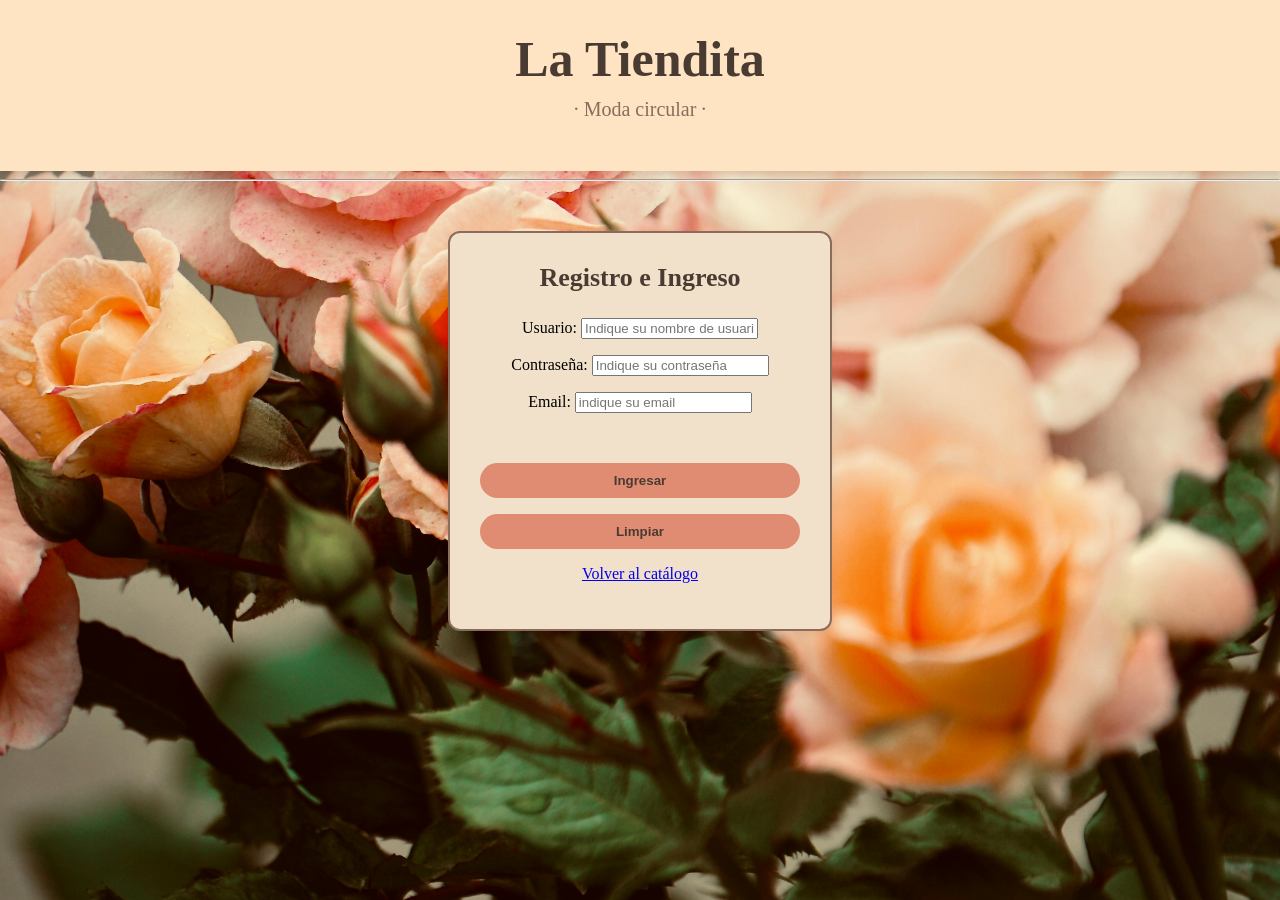
==== login.html @ a5907749 "Entrega final proyecto web" ====
<!DOCTYPE html>
<html lang="es">
<head>
    <meta charset="UTF-8">
    <meta name="viewport" content="width=device-width, initial-scale=1.0">
    <title>Iniciar Sesión - La Tiendita</title>
    <link rel="stylesheet" href="styles.css">
    <script src="código.js"></script>
</head>
<body>
    <div class="div1">
        <h1 class="tituloprin">La Tiendita</h1>
        <p class="moda">· Moda circular ·</p>
    </div>

    <hr>
    
    <div class="form-div">

        <h2>Registro e Ingreso</h2>
        
        <form>
            <p>Usuario: <input type="text" id="usuario" placeholder="Indique su nombre de usuario" required></p>
            <p>Contraseña: <input type="password" id="clave" placeholder="Indique su contraseña" required></p>
            <p>Email: <input type="email" id="email" placeholder="indique su email" required></p>
            <br>
            <p><button type="button" onclick="validar()" class="btn-accion"> Ingresar </button></p>
            <p><button type="button" onclick="limpiar()" class="btn-accion"> Limpiar </button></p> 
        </form>
        
        <p class="volver"> <a href="index.html"> Volver al catálogo </a> </p>
    </div>

</body>
</html>
---- styles.css ----
body {
    background-image: url('imagen-index.jpg'); 
    background-size: cover;
    background-position: center;
    background-attachment: fixed; /* Hace que la imagen se quede quieta al hacer scroll */
    text-align: center;
    margin: 0;
}

.div1 {
    background-color: bisque;
    padding: 30px 0; 
    box-shadow: 0 4px 6px rgba(0,0,0,0.1); /* Sombrita sutil para separar el encabezado */
}

.tituloprin {
    font-family: 'Times New Roman', Times, serif;
    font-size: 50px;
    color: #4a3b32;
    margin: 0;
}

.moda {
    font-family: 'Times New Roman', Times, serif;
    font-size: 20px;
    color: #8c6b5d; /* Tono marrón/rosado apagado */
    margin-top: 10px;
}

h2 {
    color: #4a3b32;
    font-family: 'Times New Roman', Times, serif;
}

.catalogo {
    display: flex;
    flex-wrap: wrap; /* Permite que las prendas bajen de línea si no entran */
    justify-content: center; /* Centra las tarjetas */
    gap: 25px; /* Espacio entre cada prenda */
    padding: 20px;
    max-width: 1000px;
    margin: 0 auto; /* Centra el catálogo en la página */
}

/* Tarjeta individual de cada prenda */
.prenda {
    background-color: rgb(241, 224, 202); /* Un cremita muy suave (floral white) */
    border: 2px solid #8c6b5d; /* Borde rosita claro (light pink) */
    border-radius: 12px; /* Bordes redondeados */
    width: 250px;
    padding: 15px;
    box-shadow: 0 4px 8px rgba(0,0,0,0.05); /* Sombra sutil */
    transition: transform 0.3s ease; /* Efecto suave de movimiento */
}

/* Efecto al pasar el mouse por encima de la prenda */
.prenda:hover {
    transform: translateY(-5px); /* Se levanta un poquito */
}

/* Imágenes de la ropa */
.img-prenda {
    width: 100%;
    height: 250px;
    object-fit: cover; /* Recorta la imagen para que quede cuadrada y prolija */
    border-radius: 8px;
}

/* Textos dentro de la tarjeta */
.prenda h3 {
    font-family: 'Times New Roman', Times, serif;
    color: #4a3b32;
    margin: 10px 0 5px 0;
    font-size: 22px;
}

.precio {
    color: #4a3b32; 
    font-weight: bold;
    font-size: 18px;
    margin-bottom: 15px;
}

/* Botón de acción */
.btn-accion {
    background-color: #e08c72; 
    color: #4a3b32; 
    border: none;
    padding: 10px 20px;
    border-radius: 20px; /* Botón bien redondeado */
    font-family: Arial, Helvetica, sans-serif;
    font-weight: bold;
    cursor: pointer;
    transition: background-color 0.3s ease;
    width: 100%;
}

.btn-accion:hover {
    background-color: #dc8065; /* color ligeramente más oscuro al pasar el mouse */
}

/* --- BARRA DE NAVEGACIÓN --- */
.nav {
    margin-top: 20px;
    display: flex;
    justify-content: center; /* Centra los botones perfectamente */
    gap: 15px; /* Espacio entre los botones */
}

/* Estilo de los botones del menú */
.btn-nav {
    text-decoration: none; /* Le saca el subrayado feo a los links */
    background-color: #e08c72; 
    color: #fffaf0; 
    padding: 10px 20px;
    border-radius: 20px; /* Botones redondeados */
    font-family: Arial, Helvetica, sans-serif;
    font-weight: bold;
    font-size: 15px;
    transition: background-color 0.3s ease;
}

.btn-nav:hover {
    background-color: #8c6b5d; /* Se pone marrón oscuro al pasar el mouse */
}

/* ESTILOS PARA FORMULARIOS (Login y Subir Ropa) */

.form-div {
    background-color: rgb(241, 224, 202); 
    border: 2px solid #8c6b5d; 
    border-radius: 12px;
    width: 320px;
    margin: 50px auto; /* Lo centra horizontalmente y le da espacio arriba */
    padding: 30px;
    box-shadow: 0 4px 8px rgba(0,0,0,0.05);
}

.form-div h2 {
    font-size: 26px;
    margin-bottom: 25px;
    margin-top: 0;
}

.form-div label {
    display: block; /* Pone la etiqueta arriba del cajón de texto */
    text-align: left;
    font-family: 'Times New Roman', Times, serif;
    color: #4a3b32;
    font-weight: bold;
    margin-bottom: 8px;
}

.input-form {
    width: 100%;
    padding: 10px;
    margin-bottom: 20px;
    border: 1px solid #8c6b5d;
    border-radius: 8px;
    box-sizing: border-box; /* Evita que el padding ensanche de más el input */
    font-family: Arial, Helvetica, sans-serif;
}

/* Pequeño efecto para cuando hacés clic en el cajón de texto */
.input-form:focus {
    outline: none;
    border-color: #e08c72;
    box-shadow: 0 0 5px rgba(224, 140, 114, 0.5);
}

.volver {
    color: #4a3b32;
    text-decoration: none;
}
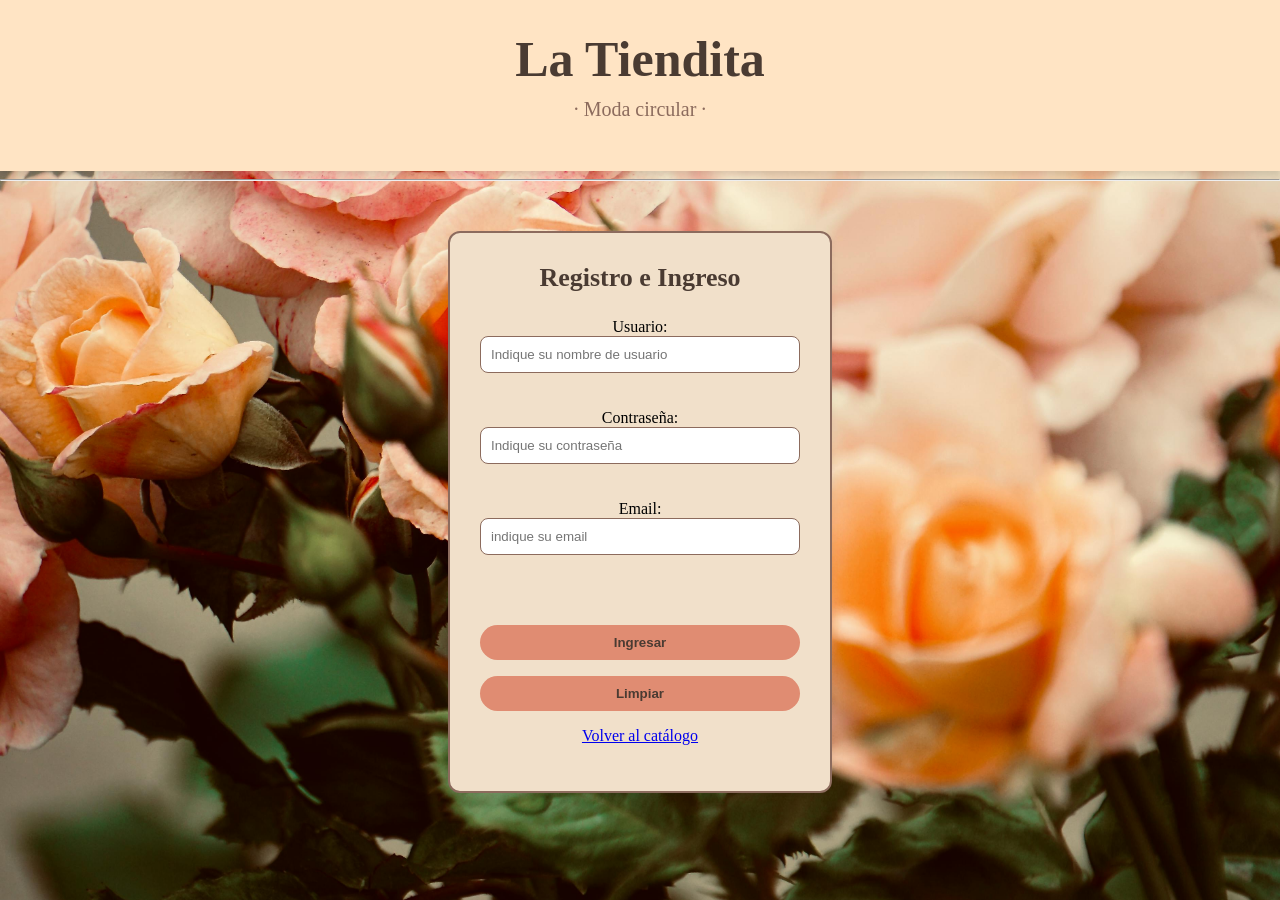
==== commit 697f5465: "Update login.html" ====
--- a/login.html
+++ b/login.html
@@ -20,9 +20,9 @@
         <h2>Registro e Ingreso</h2>
         
         <form>
-            <p>Usuario: <input type="text" id="usuario" placeholder="Indique su nombre de usuario" required></p>
-            <p>Contraseña: <input type="password" id="clave" placeholder="Indique su contraseña" required></p>
-            <p>Email: <input type="email" id="email" placeholder="indique su email" required></p>
+            <p>Usuario: <input type="text" id="usuario" class="input-form" placeholder="Indique su nombre de usuario" required></p>
+            <p>Contraseña: <input type="password" id="clave" class="input-form" placeholder="Indique su contraseña" required></p>
+            <p>Email: <input type="email" id="email" class="input-form" placeholder="indique su email" required></p>
             <br>
             <p><button type="button" onclick="validar()" class="btn-accion"> Ingresar </button></p>
             <p><button type="button" onclick="limpiar()" class="btn-accion"> Limpiar </button></p> 
@@ -32,4 +32,4 @@
     </div>
 
 </body>
-</html>+</html>
